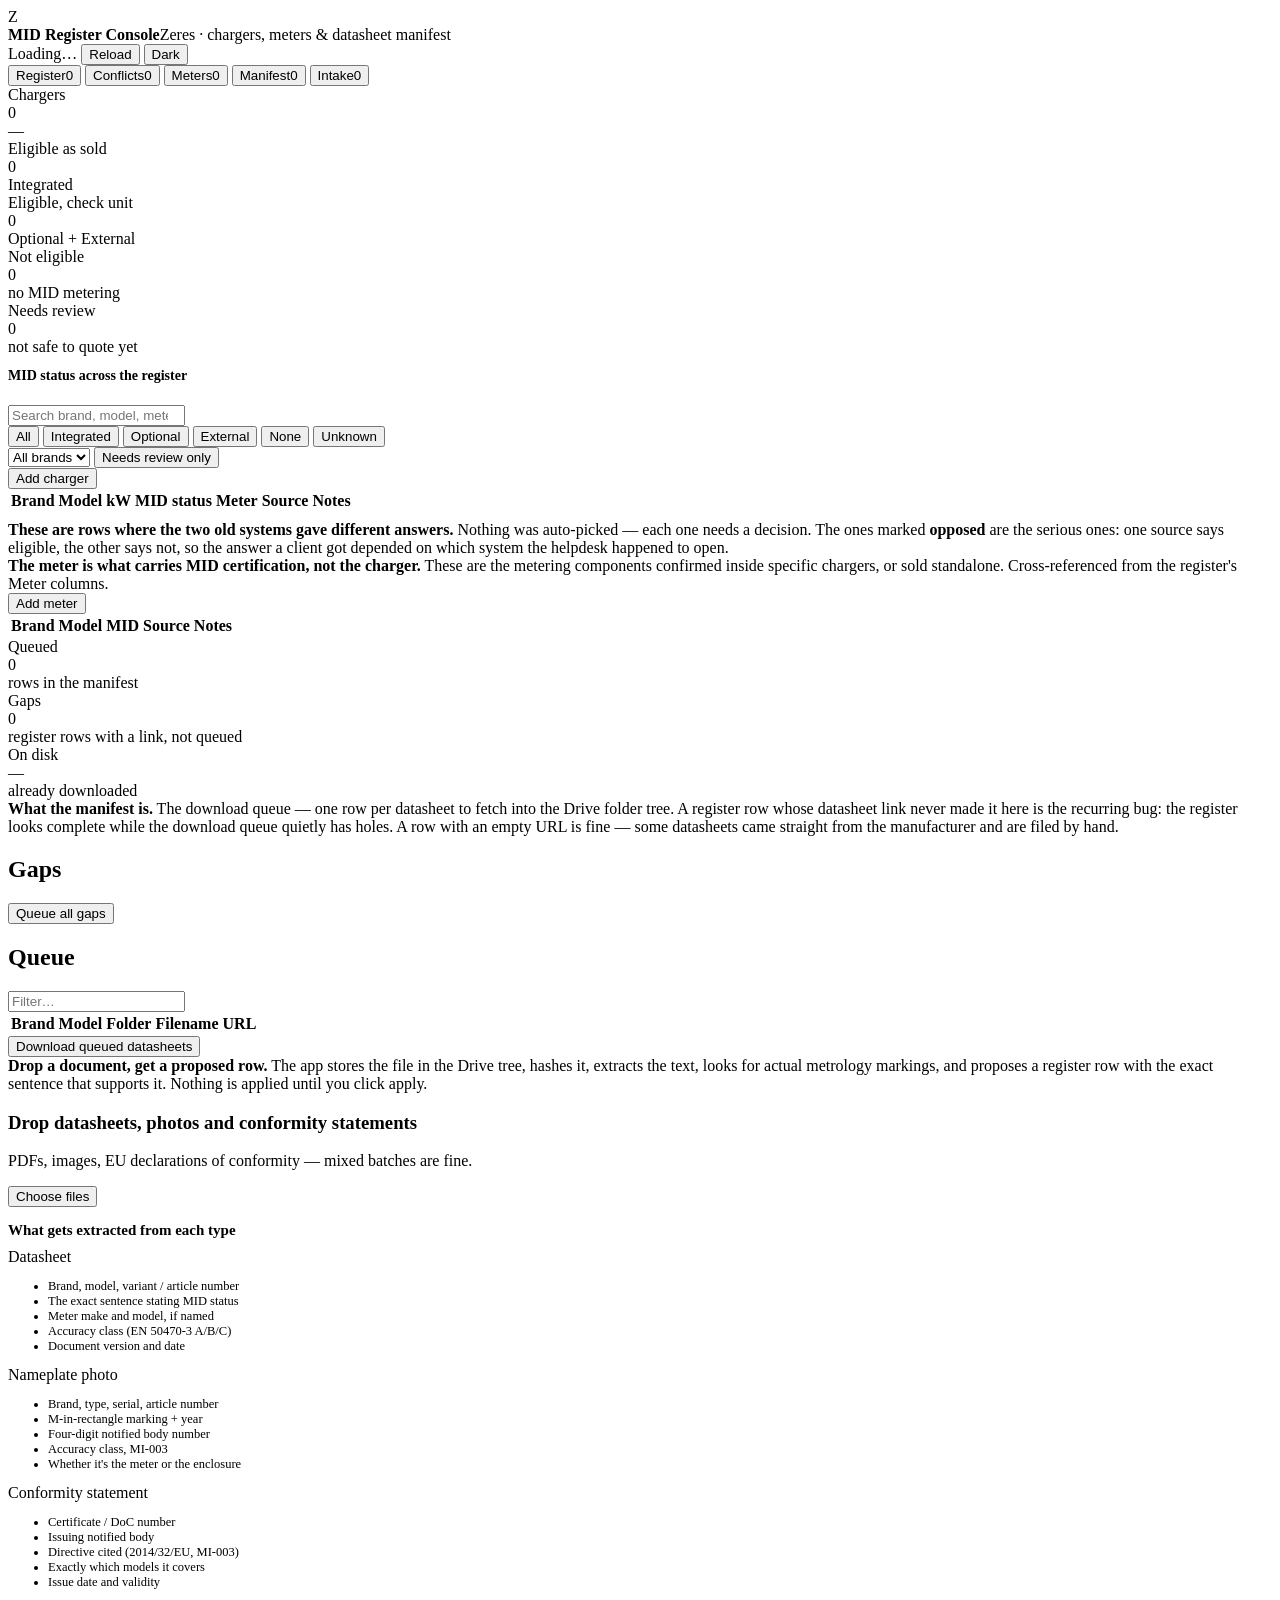
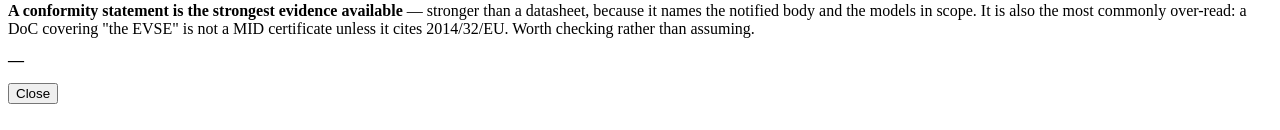
==== app/templates/index.html @ 5c5865e2 "Phase 1: register browser served from the workbook Replaces the prototype's in-browser XLSX parsing " ====
<!DOCTYPE html>
<html lang="en" data-theme="light">
<head>
<meta charset="utf-8">
<meta name="viewport" content="width=device-width, initial-scale=1">
<title>Zeres — MID Register Console</title>
<link rel="icon" href="data:image/svg+xml,%3Csvg xmlns='http://www.w3.org/2000/svg' viewBox='0 0 32 32'%3E%3Crect width='32' height='32' rx='8' fill='%232a78d6'/%3E%3Ctext x='16' y='23' font-family='system-ui' font-size='19' font-weight='700' fill='white' text-anchor='middle'%3EZ%3C/text%3E%3C/svg%3E">
<link rel="stylesheet" href="/static/app.css">
</head>
<body>

<header class="top"><div class="top-in">
  <div class="logo">Z</div>
  <div class="bl"><b>MID Register Console</b><span>Zeres · chargers, meters &amp; datasheet manifest</span></div>
  <div class="sp"></div>
  <span class="pill" id="state"><i></i><span>Loading…</span></span>
  <button class="ghost" id="reloadBtn" title="Re-read the workbook from disk">Reload</button>
  <button class="ghost" id="themeBtn">Dark</button>
</div></header>

<nav class="tabs"><div class="in">
  <button class="tab" aria-selected="true" data-t="register">Register<span class="c" id="cReg">0</span></button>
  <button class="tab" aria-selected="false" data-t="conflicts">Conflicts<span class="c alert" id="cCon">0</span></button>
  <button class="tab" aria-selected="false" data-t="meters">Meters<span class="c" id="cMet">0</span></button>
  <button class="tab" aria-selected="false" data-t="manifest">Manifest<span class="c" id="cMan">0</span></button>
  <button class="tab" aria-selected="false" data-t="intake">Intake<span class="c" id="cInt">0</span></button>
</div></nav>

<div class="wrap">

<!-- ═══════════ REGISTER ═══════════ -->
<section class="panel on" id="p-register">
  <div class="tiles">
    <div class="tile"><div class="l">Chargers</div><div class="v" id="tTot">0</div><div class="s" id="tBrands">—</div></div>
    <div class="tile"><div class="l">Eligible as sold</div><div class="v" id="tInt">0</div><div class="s">Integrated</div></div>
    <div class="tile"><div class="l">Eligible, check unit</div><div class="v" id="tOpt">0</div><div class="s">Optional + External</div></div>
    <div class="tile"><div class="l">Not eligible</div><div class="v" id="tNone">0</div><div class="s">no MID metering</div></div>
    <div class="tile warn"><div class="l">Needs review</div><div class="v" id="tRev">0</div><div class="s">not safe to quote yet</div></div>
  </div>

  <div class="card">
    <div style="display:flex;justify-content:space-between;align-items:baseline;gap:12px;flex-wrap:wrap;margin-bottom:10px">
      <h2 style="font-size:14px">MID status across the register</h2><span class="mono" style="color:var(--ink-3);font-size:12px" id="distNote"></span>
    </div>
    <div class="dist" id="dist"></div><div class="legend" id="leg"></div>
  </div>

  <div class="filters">
    <input type="search" id="q" placeholder="Search brand, model, meter, notes…">
    <div class="chipset" id="stChips">
      <button class="chip" aria-pressed="true" data-s="all">All</button>
      <button class="chip" aria-pressed="false" data-s="Integrated">Integrated</button>
      <button class="chip" aria-pressed="false" data-s="Optional">Optional</button>
      <button class="chip" aria-pressed="false" data-s="External">External</button>
      <button class="chip" aria-pressed="false" data-s="None">None</button>
      <button class="chip" aria-pressed="false" data-s="Unknown">Unknown</button>
    </div>
    <select id="brandSel" style="max-width:200px"><option value="">All brands</option></select>
    <button class="ghost" id="revBtn" aria-pressed="false">Needs review only</button>
    <div class="sp"></div>
    <button class="primary" id="addChargerBtn">Add charger</button>
  </div>

  <div class="tw"><table>
    <thead><tr><th>Brand</th><th>Model</th><th>kW</th><th>MID status</th><th>Meter</th><th>Source</th><th>Notes</th></tr></thead>
    <tbody id="tb"></tbody></table></div>
  <div class="mono" style="margin-top:8px;color:var(--ink-3);font-size:12px" id="rowNote"></div>
</section>

<!-- ═══════════ CONFLICTS ═══════════ -->
<section class="panel" id="p-conflicts">
  <div class="note crit">
    <b>These are rows where the two old systems gave different answers.</b> Nothing was auto-picked — each one needs a
    decision. The ones marked <b>opposed</b> are the serious ones: one source says eligible, the other says not, so the
    answer a client got depended on which system the helpdesk happened to open.
  </div>
  <div class="filters">
    <span class="mono" style="color:var(--ink-3);font-size:12px" id="cfCount"></span>
  </div>
  <div id="cfList"></div>
</section>

<!-- ═══════════ METERS ═══════════ -->
<section class="panel" id="p-meters">
  <div class="note">
    <b>The meter is what carries MID certification, not the charger.</b> These are the metering components confirmed
    inside specific chargers, or sold standalone. Cross-referenced from the register's Meter columns.
  </div>
  <div class="filters"><div class="sp"></div><button class="primary" id="addMeterBtn">Add meter</button></div>
  <div class="tw"><table>
    <thead><tr><th>Brand</th><th>Model</th><th>MID</th><th>Source</th><th>Notes</th></tr></thead>
    <tbody id="mtb"></tbody></table></div>
</section>

<!-- ═══════════ MANIFEST ═══════════ -->
<section class="panel" id="p-manifest">
  <div class="tiles">
    <div class="tile"><div class="l">Queued</div><div class="v" id="mTot">0</div><div class="s">rows in the manifest</div></div>
    <div class="tile warn"><div class="l">Gaps</div><div class="v" id="mGap">0</div><div class="s">register rows with a link, not queued</div></div>
    <div class="tile"><div class="l">On disk</div><div class="v" id="mHave">—</div><div class="s">already downloaded</div></div>
  </div>

  <div class="note">
    <b>What the manifest is.</b> The download queue — one row per datasheet to fetch into the Drive folder tree.
    A register row whose datasheet link never made it here is the recurring bug: the register looks complete while
    the download queue quietly has holes. A row with an empty URL is fine — some datasheets came straight from the
    manufacturer and are filed by hand.
  </div>

  <div class="sechead"><h2>Gaps</h2><div class="ln"></div>
    <button class="primary" id="fixGaps">Queue all gaps</button></div>
  <div id="gapList"></div>

  <div class="sechead"><h2>Queue</h2><div class="ln"></div>
    <input type="search" id="mq" placeholder="Filter…" style="max-width:240px"></div>
  <div class="tw" style="max-height:46vh"><table>
    <thead><tr><th>Brand</th><th>Model</th><th>Folder</th><th>Filename</th><th>URL</th><th></th></tr></thead>
    <tbody id="mtb2"></tbody></table></div>
  <div class="acts">
    <button class="primary" id="dlBtn">Download queued datasheets</button>
    <span class="mono" id="dlNote" style="font-size:12px;color:var(--ink-3)"></span>
  </div>
</section>

<!-- ═══════════ INTAKE ═══════════ -->
<section class="panel" id="p-intake">
  <div class="note">
    <b>Drop a document, get a proposed row.</b> The app stores the file in the Drive tree, hashes it, extracts the
    text, looks for actual metrology markings, and proposes a register row with the exact sentence that supports it.
    Nothing is applied until you click apply.
  </div>

  <div class="dz" id="dz">
    <h3>Drop datasheets, photos and conformity statements</h3>
    <p>PDFs, images, EU declarations of conformity — mixed batches are fine.</p>
    <button class="primary" id="pick">Choose files</button>
  </div>

  <div id="intakeList" style="margin-top:15px"></div>

  <div id="intakeEmpty" class="card" style="margin-top:15px">
    <h2 style="font-size:15px;margin-bottom:9px">What gets extracted from each type</h2>
    <div class="grid3">
      <div>
        <p style="margin:0 0 5px"><span class="badge b-Integrated"><i></i>Datasheet</span></p>
        <ul class="tight" style="font-size:12.5px;color:var(--ink-2)">
          <li>Brand, model, variant / article number</li>
          <li>The exact sentence stating MID status</li>
          <li>Meter make and model, if named</li>
          <li>Accuracy class (EN 50470-3 A/B/C)</li>
          <li>Document version and date</li>
        </ul>
      </div>
      <div>
        <p style="margin:0 0 5px"><span class="badge b-Optional"><i></i>Nameplate photo</span></p>
        <ul class="tight" style="font-size:12.5px;color:var(--ink-2)">
          <li>Brand, type, serial, article number</li>
          <li>M-in-rectangle marking + year</li>
          <li>Four-digit notified body number</li>
          <li>Accuracy class, MI-003</li>
          <li>Whether it's the meter or the enclosure</li>
        </ul>
      </div>
      <div>
        <p style="margin:0 0 5px"><span class="badge b-External"><i></i>Conformity statement</span></p>
        <ul class="tight" style="font-size:12.5px;color:var(--ink-2)">
          <li>Certificate / DoC number</li>
          <li>Issuing notified body</li>
          <li>Directive cited (2014/32/EU, MI-003)</li>
          <li>Exactly which models it covers</li>
          <li>Issue date and validity</li>
        </ul>
      </div>
    </div>
    <div class="note warn" style="margin-bottom:0">
      <b>A conformity statement is the strongest evidence available</b> — stronger than a datasheet, because it names the
      notified body and the models in scope. It is also the most commonly over-read: a DoC covering "the EVSE" is not a
      MID certificate unless it cites 2014/32/EU. Worth checking rather than assuming.
    </div>
  </div>
</section>

</div>

<div class="bd" id="bd"></div>
<aside class="drawer" id="dr">
  <div class="dh"><div style="flex:1"><h2 id="drT" style="font-size:16px">—</h2><div class="mono" style="font-size:12px;color:var(--ink-3)" id="drS"></div></div>
    <button class="ghost" id="drC">Close</button></div>
  <div class="db" id="drB"></div>
  <div class="dfoot" id="drF" style="display:none"></div>
</aside>

<div class="lb" id="lb"><img id="lbi" alt=""></div>
<div class="toast" id="toast"></div>
<input type="file" id="fInt" accept="image/*,.pdf" multiple hidden>
<span id="brandListHost"></span>

<script src="/static/app.js"></script>
</body>
</html>
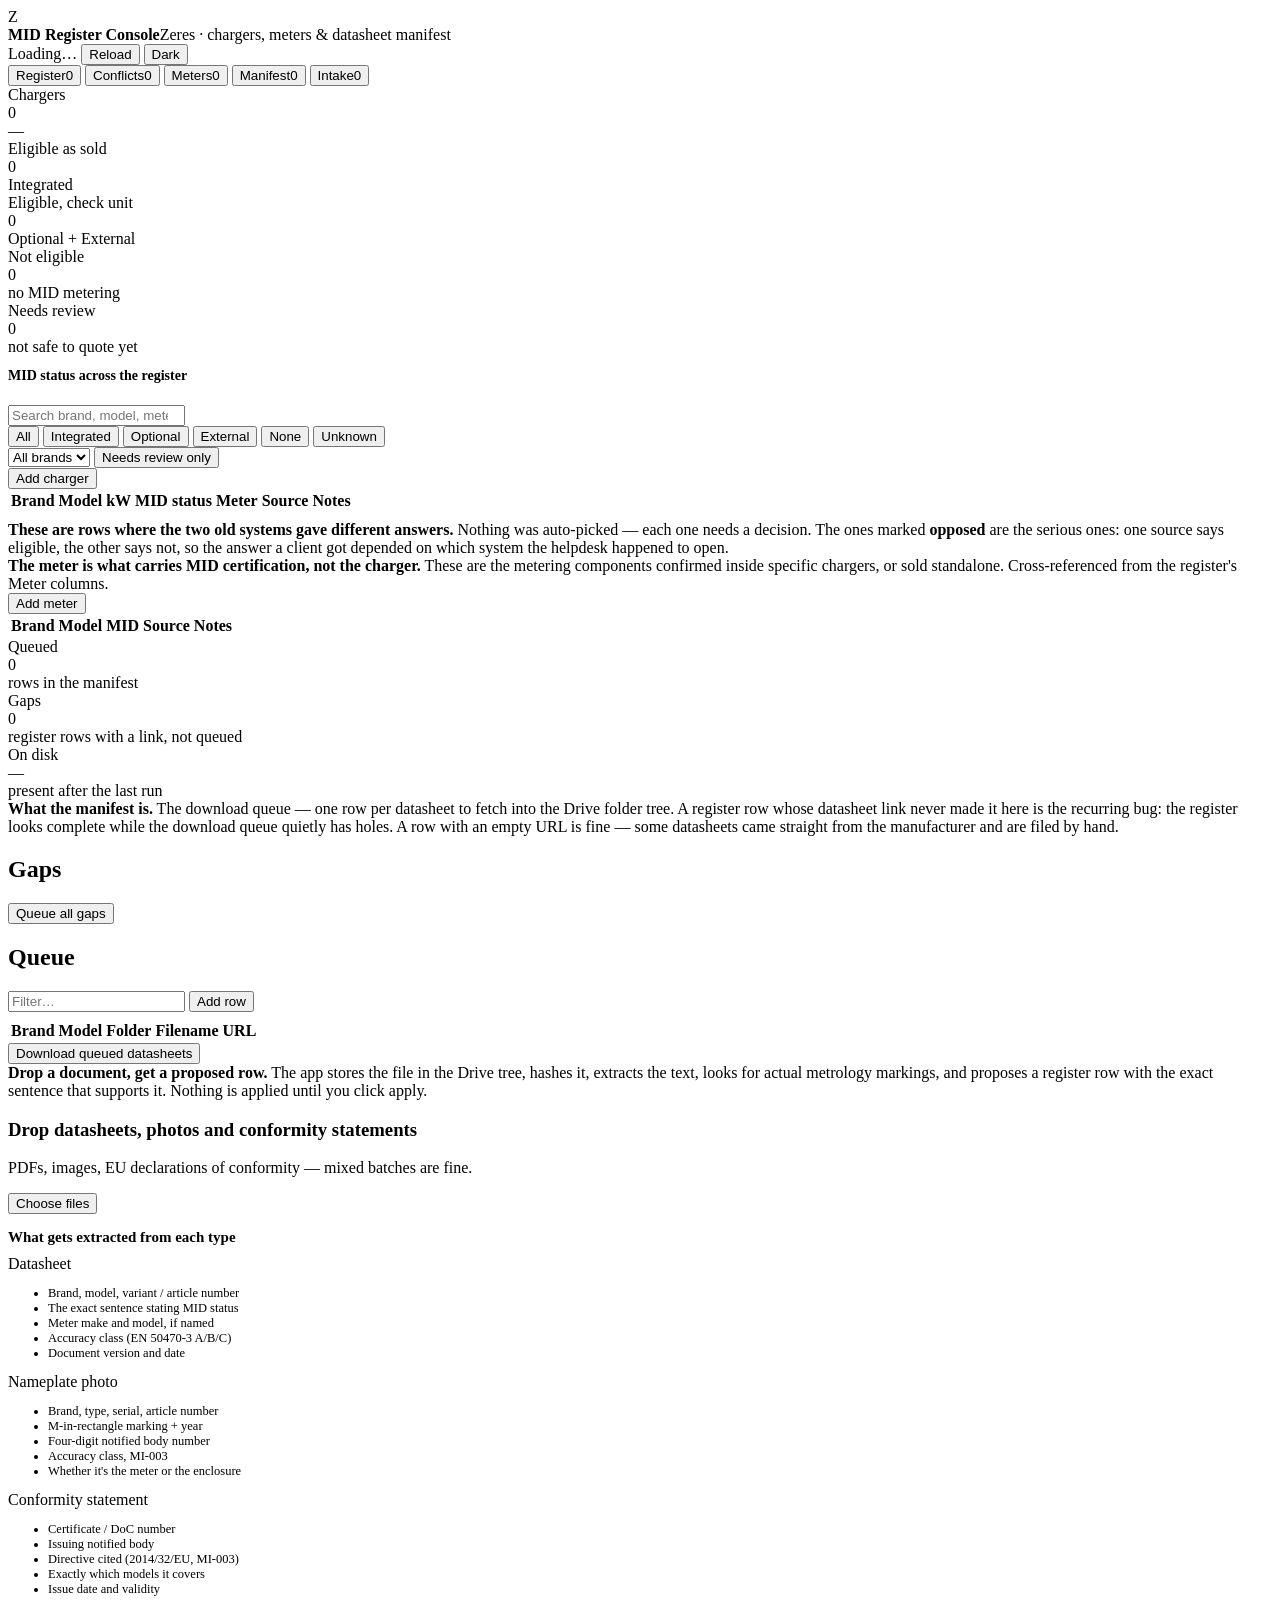
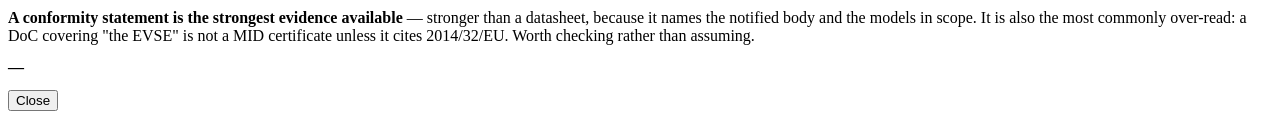
==== commit b667a0a1: "Phases 3 and 4: conflict resolution, manifest editing, datasheet downloader Phase 3 — conflicts. Bot" ====
--- a/app/templates/index.html
+++ b/app/templates/index.html
@@ -97,7 +97,7 @@
   <div class="tiles">
     <div class="tile"><div class="l">Queued</div><div class="v" id="mTot">0</div><div class="s">rows in the manifest</div></div>
     <div class="tile warn"><div class="l">Gaps</div><div class="v" id="mGap">0</div><div class="s">register rows with a link, not queued</div></div>
-    <div class="tile"><div class="l">On disk</div><div class="v" id="mHave">—</div><div class="s">already downloaded</div></div>
+    <div class="tile"><div class="l">On disk</div><div class="v" id="mHave">—</div><div class="s">present after the last run</div></div>
   </div>
 
   <div class="note">
@@ -112,7 +112,9 @@
   <div id="gapList"></div>
 
   <div class="sechead"><h2>Queue</h2><div class="ln"></div>
-    <input type="search" id="mq" placeholder="Filter…" style="max-width:240px"></div>
+    <input type="search" id="mq" placeholder="Filter…" style="max-width:240px">
+    <button class="ghost" id="addManBtn">Add row</button></div>
+  <div class="mono" id="mNoUrl" style="font-size:12px;color:var(--ink-3);margin-bottom:7px"></div>
   <div class="tw" style="max-height:46vh"><table>
     <thead><tr><th>Brand</th><th>Model</th><th>Folder</th><th>Filename</th><th>URL</th><th></th></tr></thead>
     <tbody id="mtb2"></tbody></table></div>
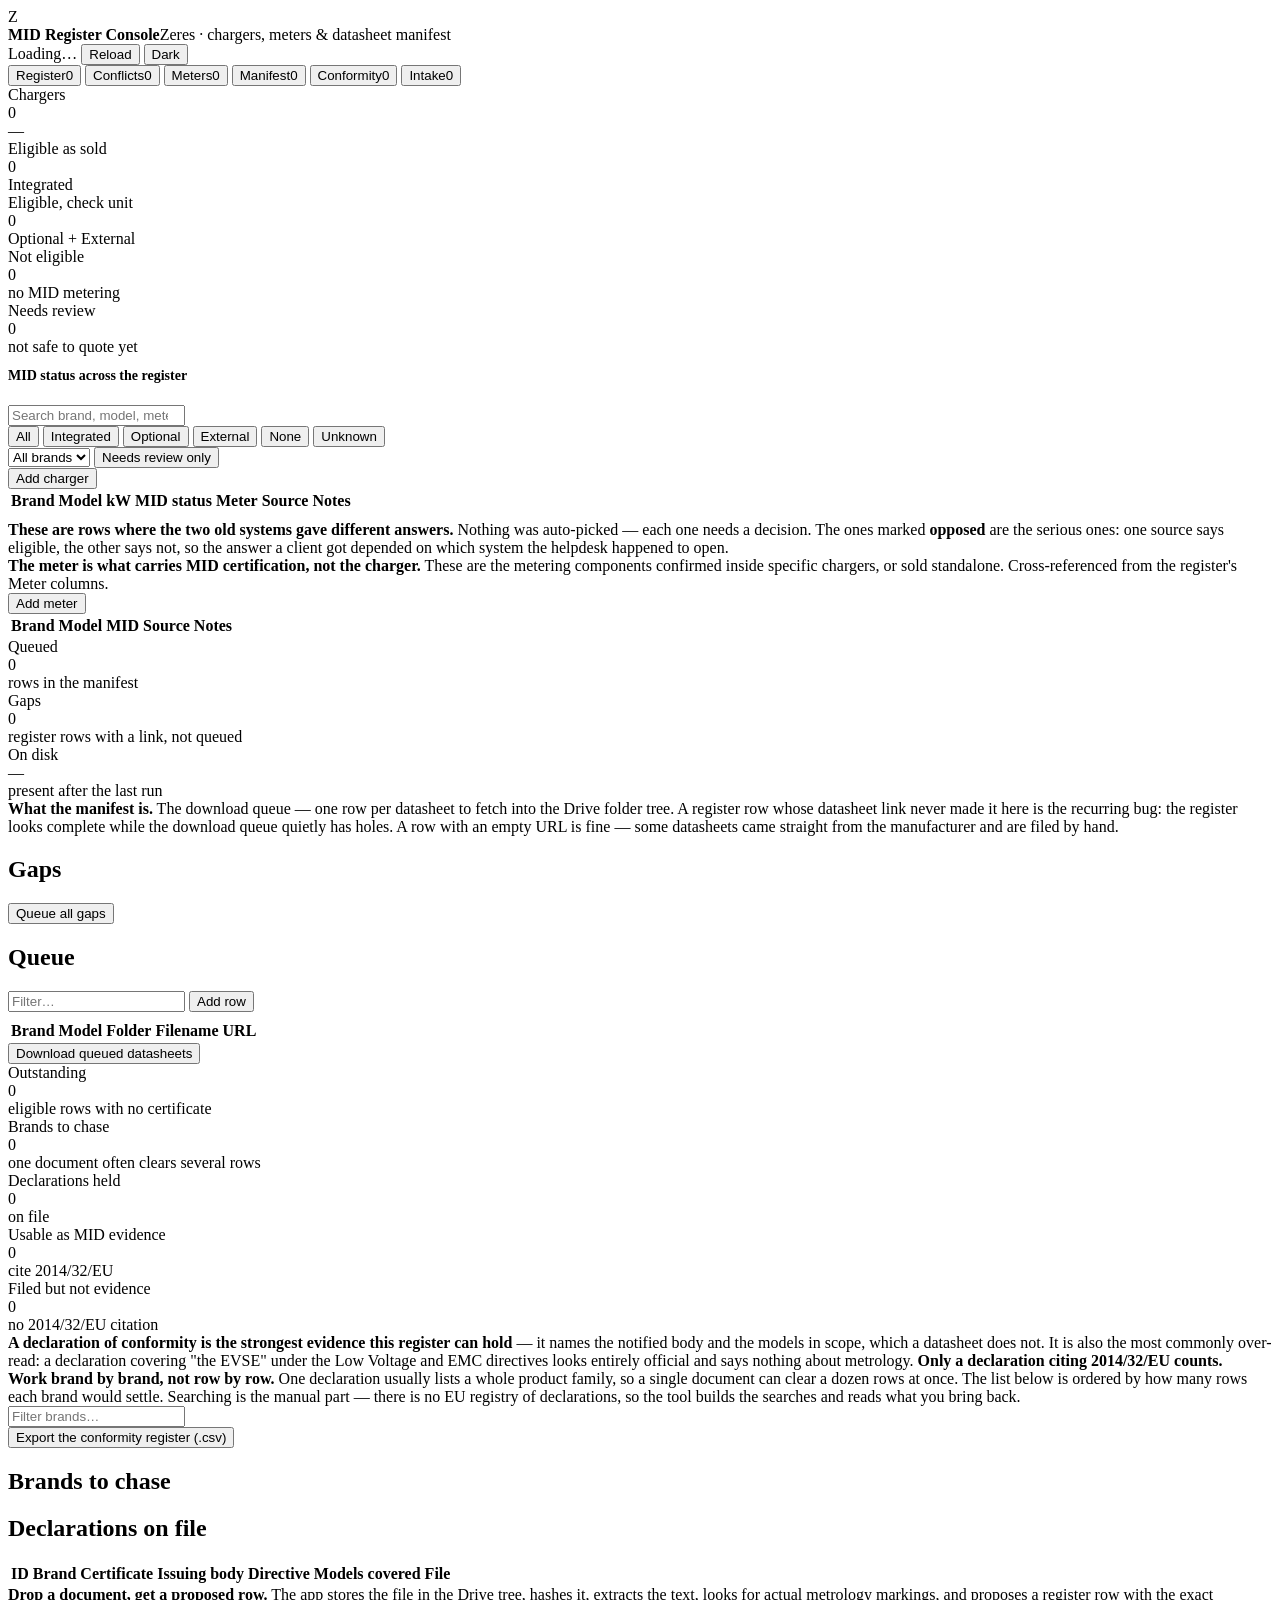
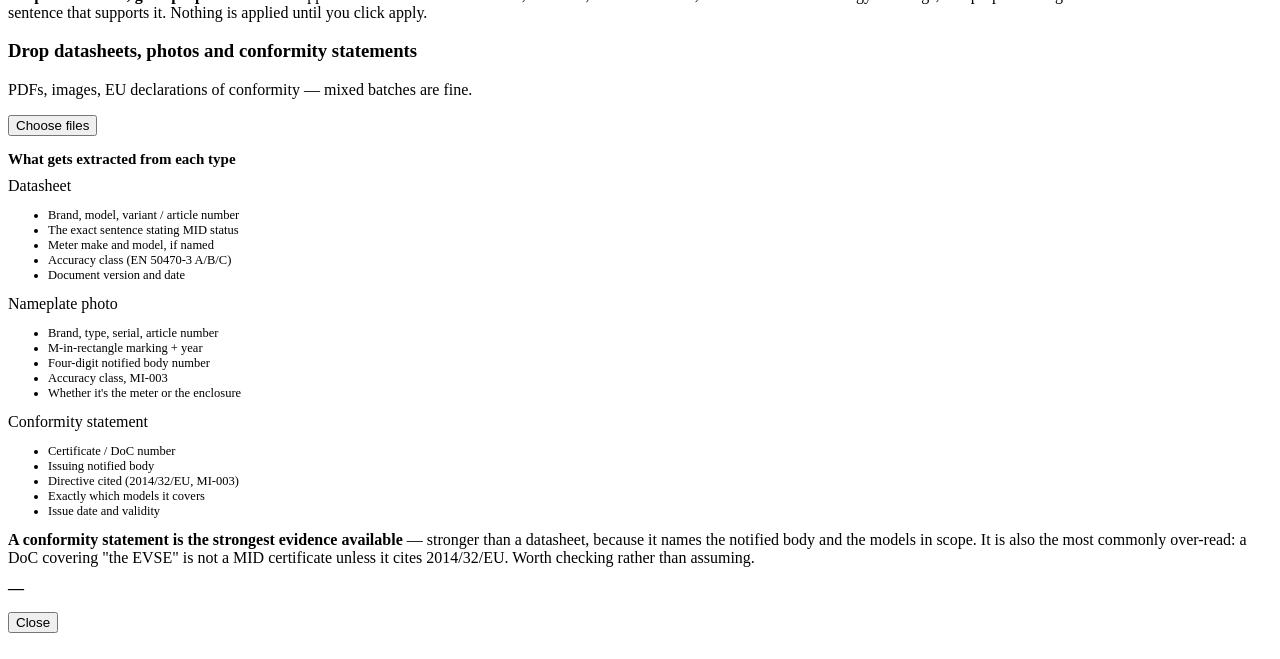
==== commit 0aeef2f5: "Conformity: brand-first backlog, assisted search, and fan-out Adds the missing half of the evidence " ====
--- a/app/templates/index.html
+++ b/app/templates/index.html
@@ -23,6 +23,7 @@
   <button class="tab" aria-selected="false" data-t="conflicts">Conflicts<span class="c alert" id="cCon">0</span></button>
   <button class="tab" aria-selected="false" data-t="meters">Meters<span class="c" id="cMet">0</span></button>
   <button class="tab" aria-selected="false" data-t="manifest">Manifest<span class="c" id="cMan">0</span></button>
+  <button class="tab" aria-selected="false" data-t="conformity">Conformity<span class="c alert" id="cCfm">0</span></button>
   <button class="tab" aria-selected="false" data-t="intake">Intake<span class="c" id="cInt">0</span></button>
 </div></nav>
 
@@ -122,6 +123,50 @@
     <button class="primary" id="dlBtn">Download queued datasheets</button>
     <span class="mono" id="dlNote" style="font-size:12px;color:var(--ink-3)"></span>
   </div>
+</section>
+
+<!-- ═══════════ CONFORMITY ═══════════ -->
+<section class="panel" id="p-conformity">
+  <div class="tiles">
+    <div class="tile warn"><div class="l">Outstanding</div><div class="v" id="cfOut">0</div>
+      <div class="s">eligible rows with no certificate</div></div>
+    <div class="tile"><div class="l">Brands to chase</div><div class="v" id="cfBrands">0</div>
+      <div class="s">one document often clears several rows</div></div>
+    <div class="tile"><div class="l">Declarations held</div><div class="v" id="cfHeld">0</div>
+      <div class="s">on file</div></div>
+    <div class="tile"><div class="l">Usable as MID evidence</div><div class="v" id="cfGood">0</div>
+      <div class="s">cite 2014/32/EU</div></div>
+    <div class="tile"><div class="l">Filed but not evidence</div><div class="v" id="cfBad">0</div>
+      <div class="s">no 2014/32/EU citation</div></div>
+  </div>
+
+  <div class="note">
+    <b>A declaration of conformity is the strongest evidence this register can hold</b> — it names the
+    notified body and the models in scope, which a datasheet does not. It is also the most commonly
+    over-read: a declaration covering "the EVSE" under the Low Voltage and EMC directives looks entirely
+    official and says nothing about metrology. <b>Only a declaration citing 2014/32/EU counts.</b>
+  </div>
+  <div class="note warn">
+    <b>Work brand by brand, not row by row.</b> One declaration usually lists a whole product family, so a
+    single document can clear a dozen rows at once. The list below is ordered by how many rows each brand
+    would settle. Searching is the manual part — there is no EU registry of declarations, so the tool builds
+    the searches and reads what you bring back.
+  </div>
+
+  <div class="filters">
+    <input type="search" id="cfq" placeholder="Filter brands…" style="max-width:260px">
+    <div class="sp"></div>
+    <button class="ghost" id="cfExportBtn">Export the conformity register (.csv)</button>
+  </div>
+
+  <div class="sechead"><h2>Brands to chase</h2><div class="ln"></div></div>
+  <div id="cfTargets"></div>
+
+  <div class="sechead"><h2>Declarations on file</h2><div class="ln"></div></div>
+  <div class="tw" style="max-height:46vh"><table>
+    <thead><tr><th>ID</th><th>Brand</th><th>Certificate</th><th>Issuing body</th><th>Directive</th>
+      <th>Models covered</th><th>File</th></tr></thead>
+    <tbody id="cfTable"></tbody></table></div>
 </section>
 
 <!-- ═══════════ INTAKE ═══════════ -->
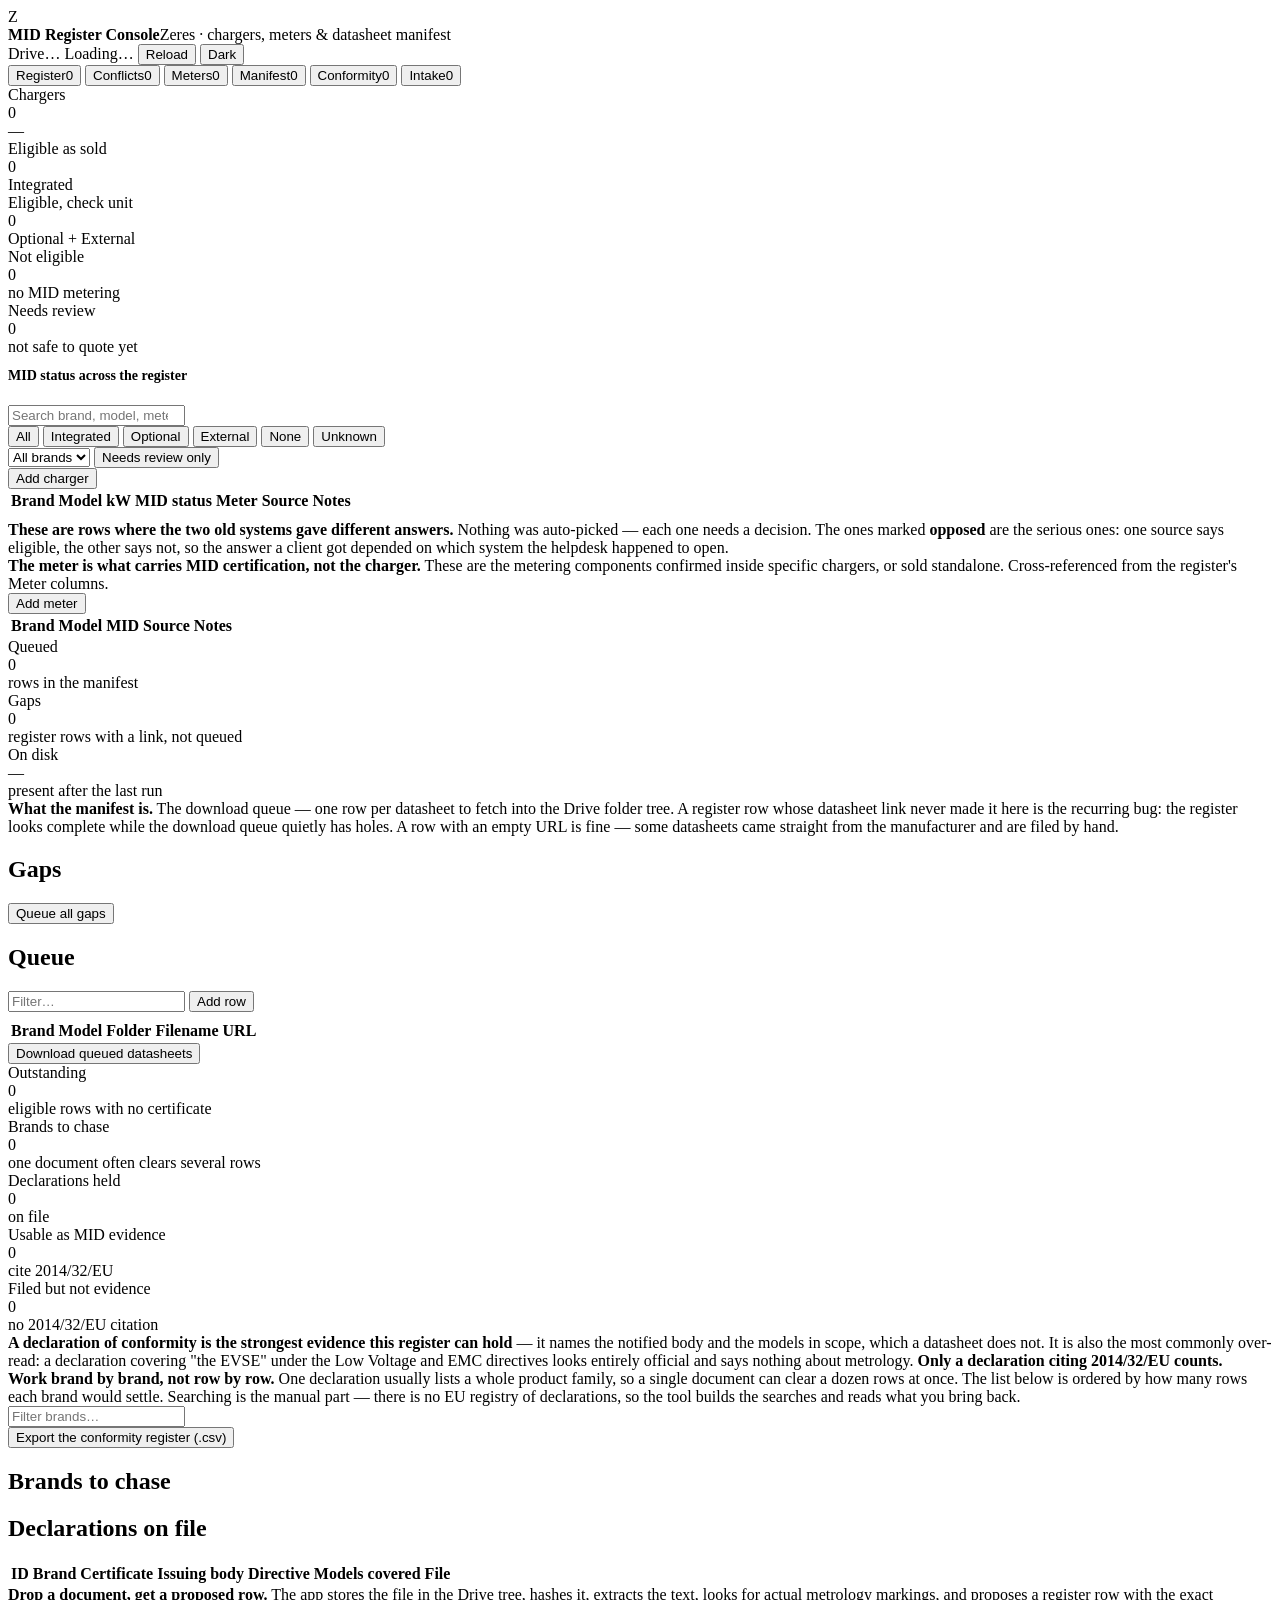
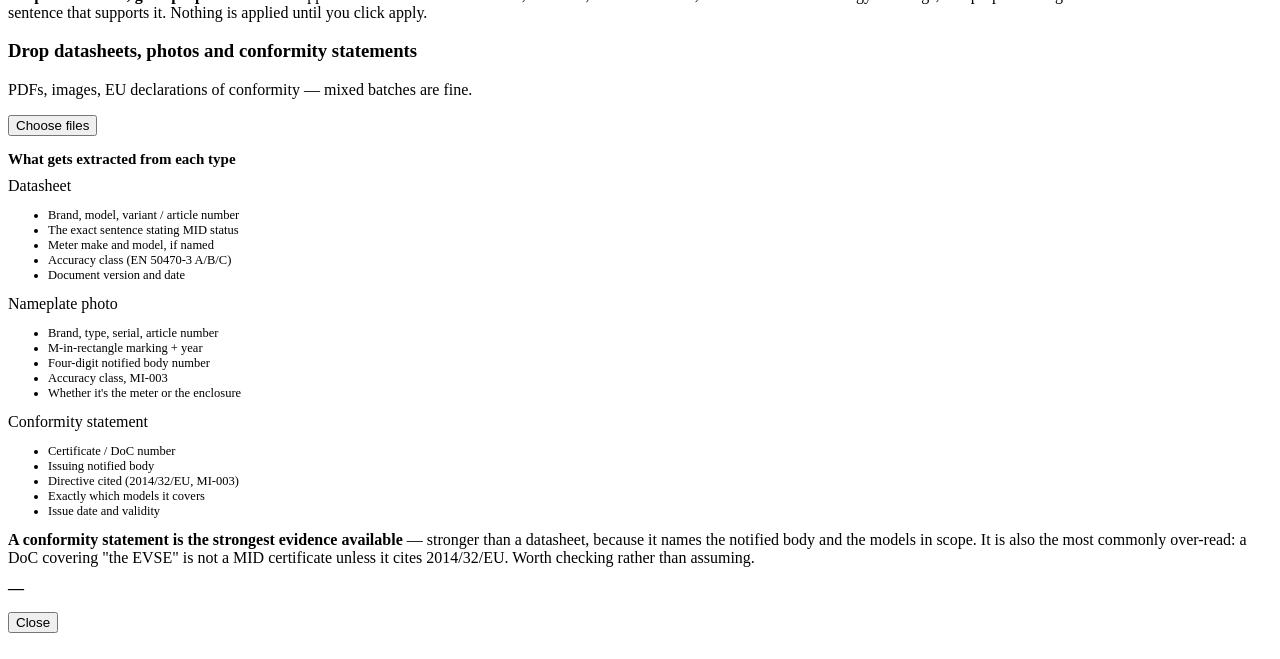
==== commit e37e5ad6: "Check the Drive folder at startup, and show it in the header Filing to the wrong folder is indisting" ====
--- a/app/templates/index.html
+++ b/app/templates/index.html
@@ -13,6 +13,7 @@
   <div class="logo">Z</div>
   <div class="bl"><b>MID Register Console</b><span>Zeres · chargers, meters &amp; datasheet manifest</span></div>
   <div class="sp"></div>
+  <span class="pill" id="drivePill" title="Where documents are filed"><i></i><span>Drive…</span></span>
   <span class="pill" id="state"><i></i><span>Loading…</span></span>
   <button class="ghost" id="reloadBtn" title="Re-read the workbook from disk">Reload</button>
   <button class="ghost" id="themeBtn">Dark</button>
@@ -28,6 +29,8 @@
 </div></nav>
 
 <div class="wrap">
+
+<div id="driveWarn"></div>
 
 <!-- ═══════════ REGISTER ═══════════ -->
 <section class="panel on" id="p-register">
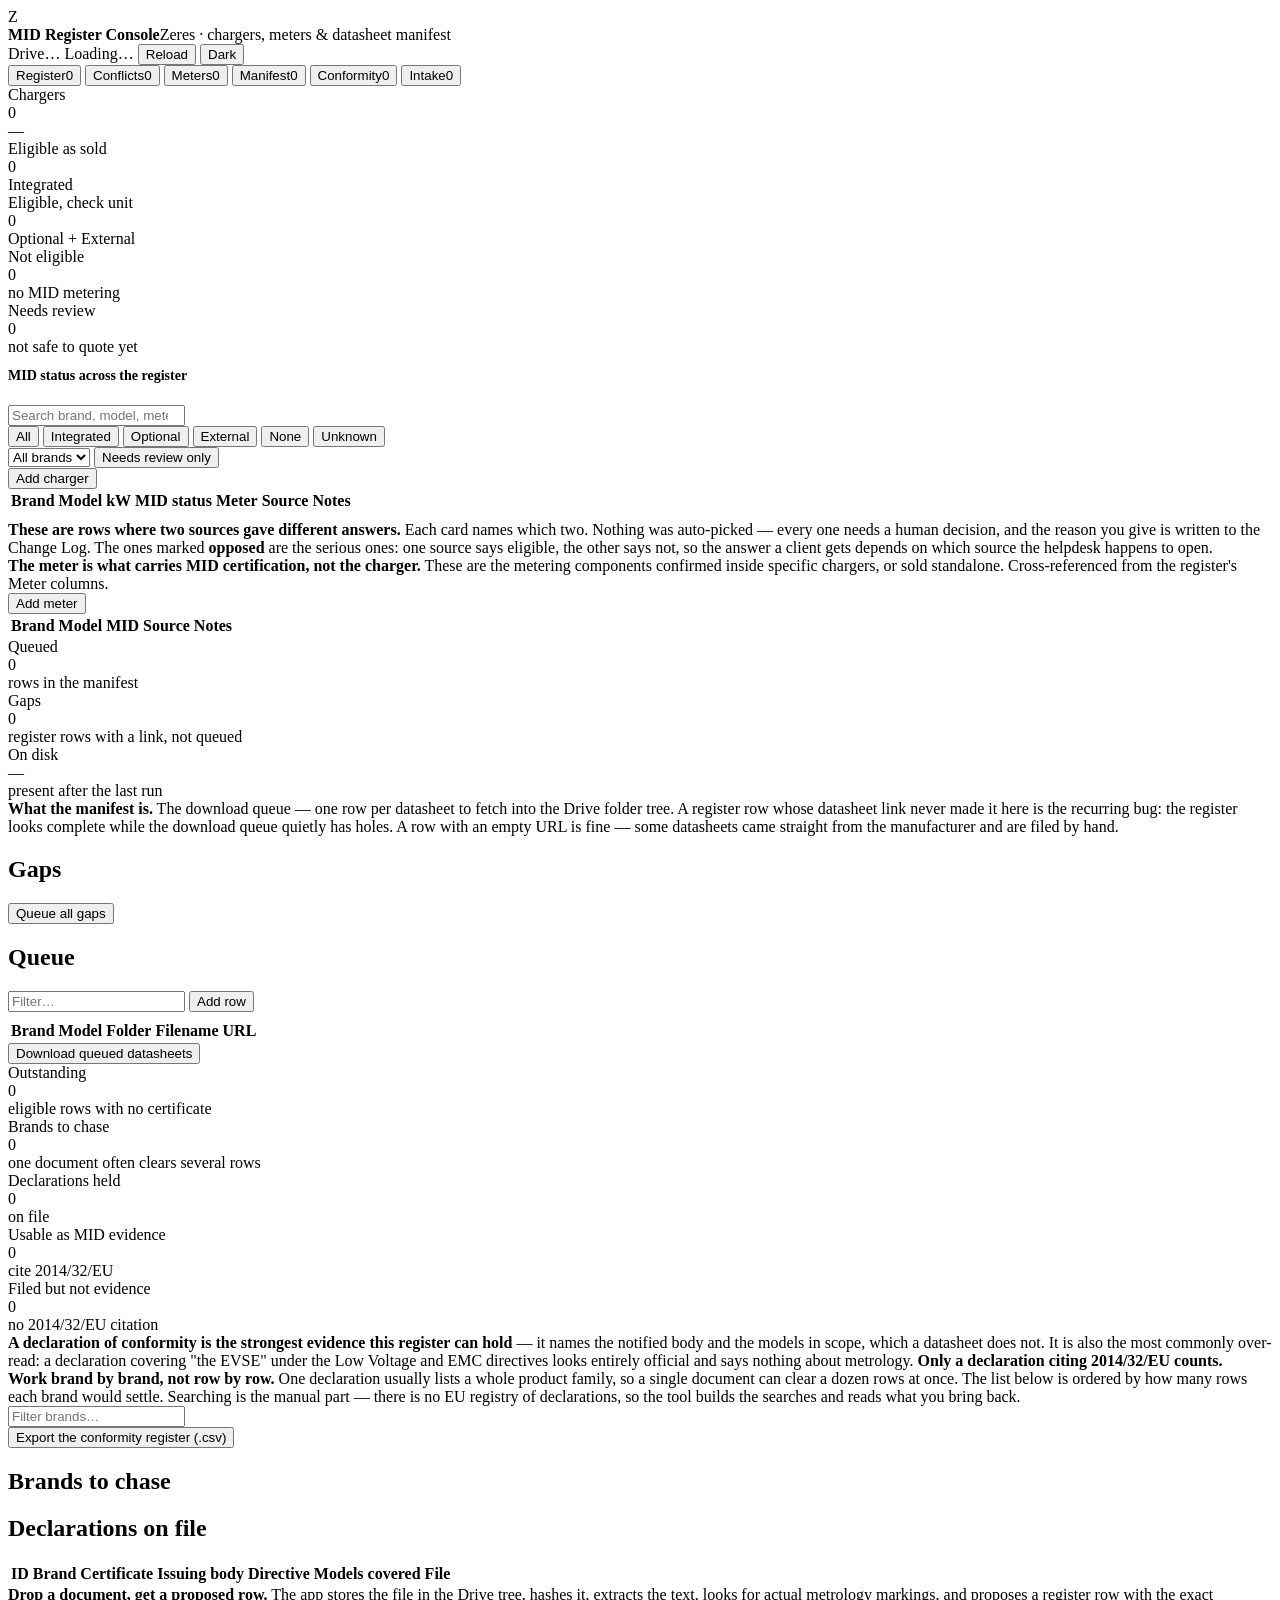
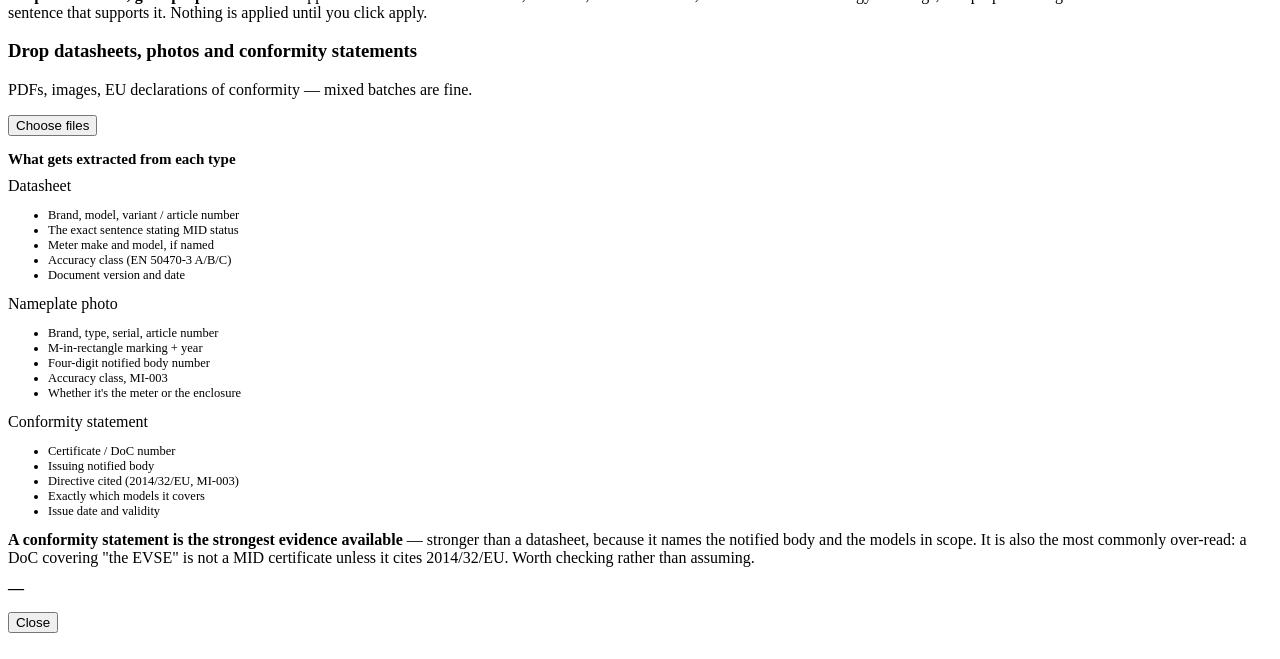
==== commit d4647834: "Import the Zeres laadpalen list: 27 conflicts opened, 67 models added Cross-checks the v19 Aug 2026 " ====
--- a/app/templates/index.html
+++ b/app/templates/index.html
@@ -74,9 +74,10 @@
 <!-- ═══════════ CONFLICTS ═══════════ -->
 <section class="panel" id="p-conflicts">
   <div class="note crit">
-    <b>These are rows where the two old systems gave different answers.</b> Nothing was auto-picked — each one needs a
-    decision. The ones marked <b>opposed</b> are the serious ones: one source says eligible, the other says not, so the
-    answer a client got depended on which system the helpdesk happened to open.
+    <b>These are rows where two sources gave different answers.</b> Each card names which two. Nothing was
+    auto-picked — every one needs a human decision, and the reason you give is written to the Change Log.
+    The ones marked <b>opposed</b> are the serious ones: one source says eligible, the other says not, so the
+    answer a client gets depends on which source the helpdesk happens to open.
   </div>
   <div class="filters">
     <span class="mono" style="color:var(--ink-3);font-size:12px" id="cfCount"></span>
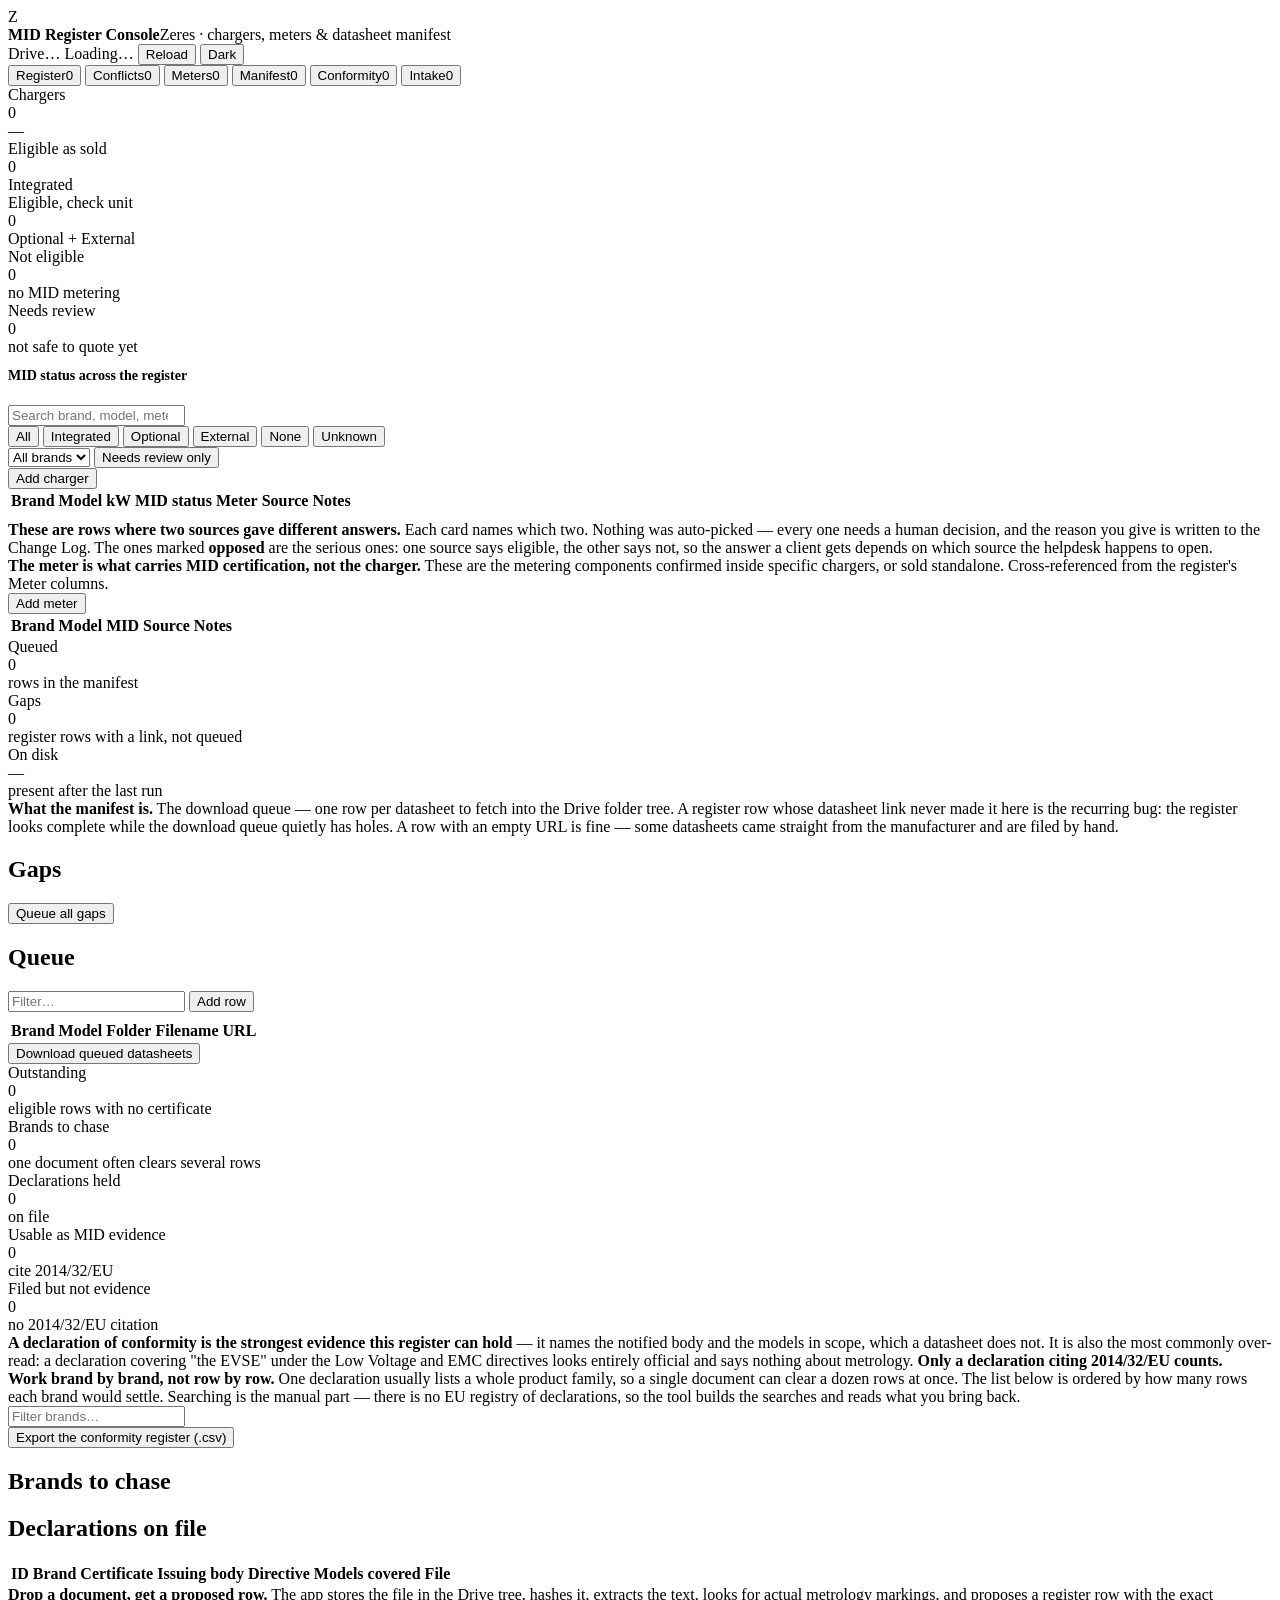
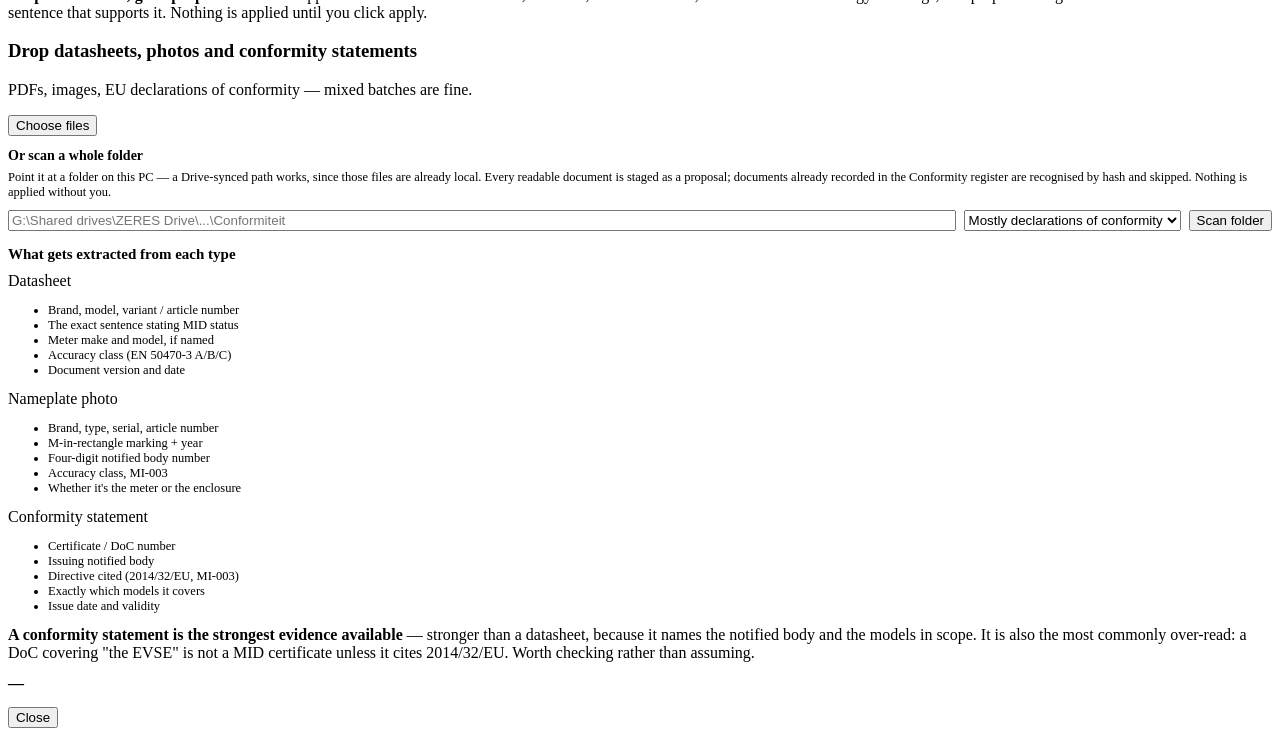
==== commit 3ddf9050: "Folder scan: the intake pipeline over a local folder, minus the uploading The conformity backlog arr" ====
--- a/app/templates/index.html
+++ b/app/templates/index.html
@@ -185,6 +185,24 @@
     <h3>Drop datasheets, photos and conformity statements</h3>
     <p>PDFs, images, EU declarations of conformity — mixed batches are fine.</p>
     <button class="primary" id="pick">Choose files</button>
+  </div>
+
+  <div class="card" style="margin-top:12px">
+    <h2 style="font-size:14px;margin-bottom:6px">Or scan a whole folder</h2>
+    <p style="margin:0 0 10px;font-size:12.5px;color:var(--ink-2)">
+      Point it at a folder on this PC — a Drive-synced path works, since those files are already local.
+      Every readable document is staged as a proposal; documents already recorded in the Conformity
+      register are recognised by hash and skipped. Nothing is applied without you.</p>
+    <div style="display:flex;gap:8px;flex-wrap:wrap">
+      <input id="scanPath" placeholder="G:\Shared drives\ZERES Drive\...\Conformiteit" style="flex:1;min-width:280px">
+      <select id="scanKind" style="max-width:230px">
+        <option value="doc">Mostly declarations of conformity</option>
+        <option value="datasheet">Mostly datasheets</option>
+        <option value="">Guess per file</option>
+      </select>
+      <button class="primary" id="scanBtn">Scan folder</button>
+    </div>
+    <div class="mono" id="scanNote" style="font-size:12px;color:var(--ink-3);margin-top:8px"></div>
   </div>
 
   <div id="intakeList" style="margin-top:15px"></div>
